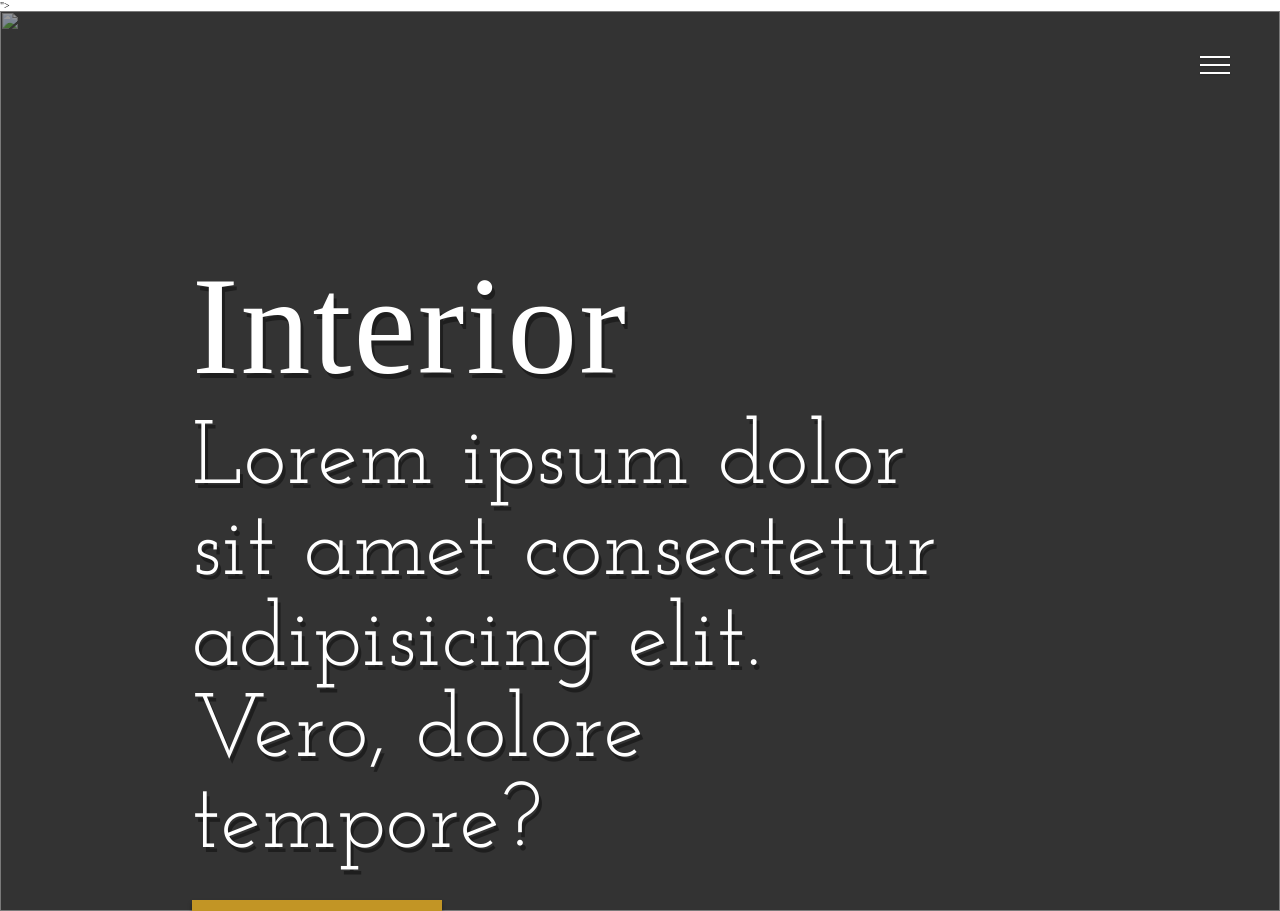
==== index.html @ 437b0d1e "Add files via upload" ====
<!DOCTYPE html>
<html lang="en">
<head>
    <meta charset="UTF-8">
    <meta name="viewport" content="width=device-width, initial-scale=1.0">
    <link rel="stylesheet" href="">
    <link rel="stylesheet" href="style.css">
    <link rel="stylesheet" href="https://cdnjs.cloudflare.com/ajax/libs/font-awesome/6.4.2/css/all.min.css">
    <link rel="stylesheet" href="<link rel="preconnect" href="https://fonts.googleapis.com">
    <link rel="preconnect" href="https://fonts.gstatic.com" crossorigin>
    <link href="https://fonts.googleapis.com/css2?family=Josefin+Slab:ital,wght@0,400;0,500;1,400&family=Mulish:ital,wght@0,200;0,400;1,300&display=swap" rel="stylesheet">">
    <title>Document</title>
</head>
<body>
    <div class="container">
        <div class="menu">
            <div class="line line1"></div>
            <div class="line line2"></div>
            <div class="line line3"></div>
        </div>
        <header class="header">
            <div class="img-wrapper">
                <img src="homepageint.jpg">
            </div>
            <div class="banner">
                <h1>Interior</h1> <br> <br> <br> <br>
                <p>Lorem ipsum dolor sit amet consectetur adipisicing elit. Vero, dolore tempore?</p>
                <button>Build Now</button>
            </div>
        </header>
        <section class="sidebar">
            <ul class="menu-side">
                <li class="menu-side-item">
                    <a href="#" class="menu-link" data-content="Home">Home</a>
                </li> <br>

                <li class="menu-side-item">
                    <a href="#" class="menu-link" data-content="Architecture">Architecture</a>
                </li> <br>

                <li class="menu-side-item">
                    <a href="#" class="menu-link" 
                    data-content="Contact Us">Contact Us</a>
                </li>
            </ul>
            <div class="social-media">
                <a href="#">  <i class="fab fa-facebook-f"></i>  </a>

                <a href="#">  <i class="fab fa-instagram"></i>  </a>

                <a href="#">  <i class="fab fa-twitter"></i>  </a>
                
            </div>
        </section>









    </div>







    <script src="script.js">

    </script>

</body>
</html>
---- style.css ----
*{
    margin: 0;
    padding: 0;
    outline: none;
    box-sizing: border-box;
    list-style: none;
    text-decoration: none;
}


html{
    font-size: 62.5%;
}

.menu{
    width:3rem ;
    height:3rem ;
    position:fixed ;
    top: 5rem;
    right: 5rem;
    z-index:200;
    display: flex;
    flex-direction: column;
    justify-content: space-evenly;
    cursor: pointer;
}

.line{
    width: 100%;
    height: 0.2rem;
    background-color: #fff;
    box-shadow: 0 0.1rem .2rem rgba(0, 0, 0, 0.2);

}


.header{
    width: 100%;
    height: 100vh;
    position: relative;
    perspective: 100rem;
    overflow: hidden;
}

.img-wrapper{
    width: 100%;
    height: 100%;
    background-color: rgba(0,0,0,0.8);
    overflow: hidden;
}

.img-wrapper img{
    width: 100%;
    height: 100%;
    object-fit: cover;
    opacity: 0.5;
    animation-name: scale;
    animation-duration: 25s;
}


@keyframes scale {
    0%{
        transform: scale(1.3);
    }
    100%{
        transform: scale(1);
    }
    
}


.banner{
    position: absolute;
    top: 30%;
    left: 15%;
}

.banner h1{
    font-family: Georgia, 'Times New Roman', Times, serif;
    font-size: 14rem;
    font-weight: 300;
    color: white;
    width: 50%;
    line-height: 9rem;
    letter-spacing: 0.2rem;
    text-shadow: 0.3rem.5rem rgba(0, 0, 0, 0.4);
    animation: moveBanner 1s 0.5s forwards;


}

.banner p{
    font-family: "Josefin Slab",serif;
    font-size: 9rem;
    color: #fff;
    width: 70%;
    letter-spacing: 0.1rem;
    margin-bottom: 3rem;
    text-shadow: 0.3rem.5rem rgba(0, 0, 0, 0.4);
    animation: moveBanner 1s 0.7s forwards;
} 

.banner button{
    width: 25rem;
    height: 7rem;
    background-color: #c29525;
    border: none;
    font-family: 'Muli',serif;
    font-size: 2rem;
    text-transform: uppercase;
    color: #fff;
    text-shadow: 0 0.2rem 0.4rem rgba(0, 0, 0, 0.2);
    box-shadow: 0 0.3rem 0.4rem rgba(0, 0, 0, 0.4);
    cursor: pointer;
    animation: moveBanner 1s 0.9s forwards;

}

@keyframes moveBanner {
    0%{
        transform: translateY(40rem) 
        rotateY(-20deg);
        opacity: 0;
    }
    100%{
        opacity: 0;
        transform: translateY(0) rotateY(0);
        opacity: 1;
    }
}

.sidebar{
    width: 40rem;
    height: 100vh;
    position: fixed;
    top: 0;
    right: -40rem;
    background-color: #fff;
    transition: right 0.5s;
}

.change .sidebar{
    right: 0;
}

.menu-side{
    position: absolute;
    top: 40%;
    left: 50%;
    transform: translate(-50%,-50%);
}

.menu-side-item{
    text-align: center;
}

.menu-link{
    font-family: system-ui, -apple-system, BlinkMacSystemFont, 'Segoe UI', Roboto, Oxygen, Ubuntu, Cantarell, 'Open Sans', 'Helvetica Neue', sans-serif;
    font-size:4rem;
    color: #555; 
}

/* .menu-link::before{
content: attr(data-content);
position: absolute;
top:0;
left:0;
color: #c29525;
width: 0;
overflow: hidden;
white-space: nowrap;
transition: width 0.3s ease-in-out;
}


.menu-link:hover::before{
width:100%;
} */

.menu-link:hover{
    background-color: black;
}

.social-media{
    position: absolute;
    bottom: 3rem;
    width: 100%;
    display: flex;
    justify-content: center;
}

.social-media i{
    font-size: 2.2rem;
    margin: 3rem;
    width: 4.5rem;
    height: 4.5rem;
    background-color: #777;
    color: #ffff;
    display: flex;
    justify-content: center;
    align-items: center;
    border-radius: 50%;
}

.social-media i:hover{
    background-color: red;
}
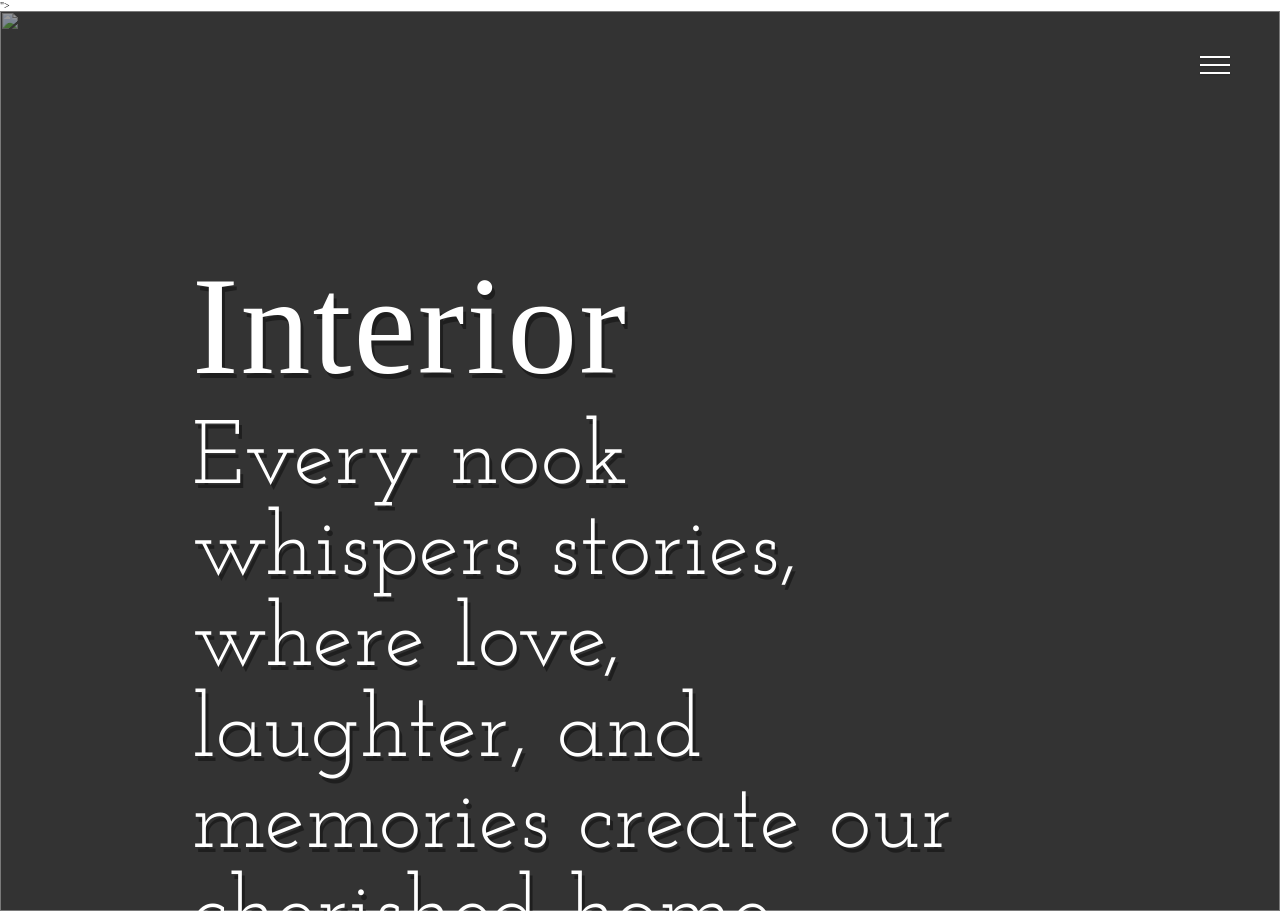
==== commit 0c745155: "Update caption index.html" ====
--- a/index.html
+++ b/index.html
@@ -24,7 +24,7 @@
             </div>
             <div class="banner">
                 <h1>Interior</h1> <br> <br> <br> <br>
-                <p>Lorem ipsum dolor sit amet consectetur adipisicing elit. Vero, dolore tempore?</p>
+                <p>Every nook whispers stories, where love, laughter, and memories create our cherished home sweet home</p>
                 <button>Build Now</button>
             </div>
         </header>
@@ -74,4 +74,4 @@
     </script>
 
 </body>
-</html>+</html>
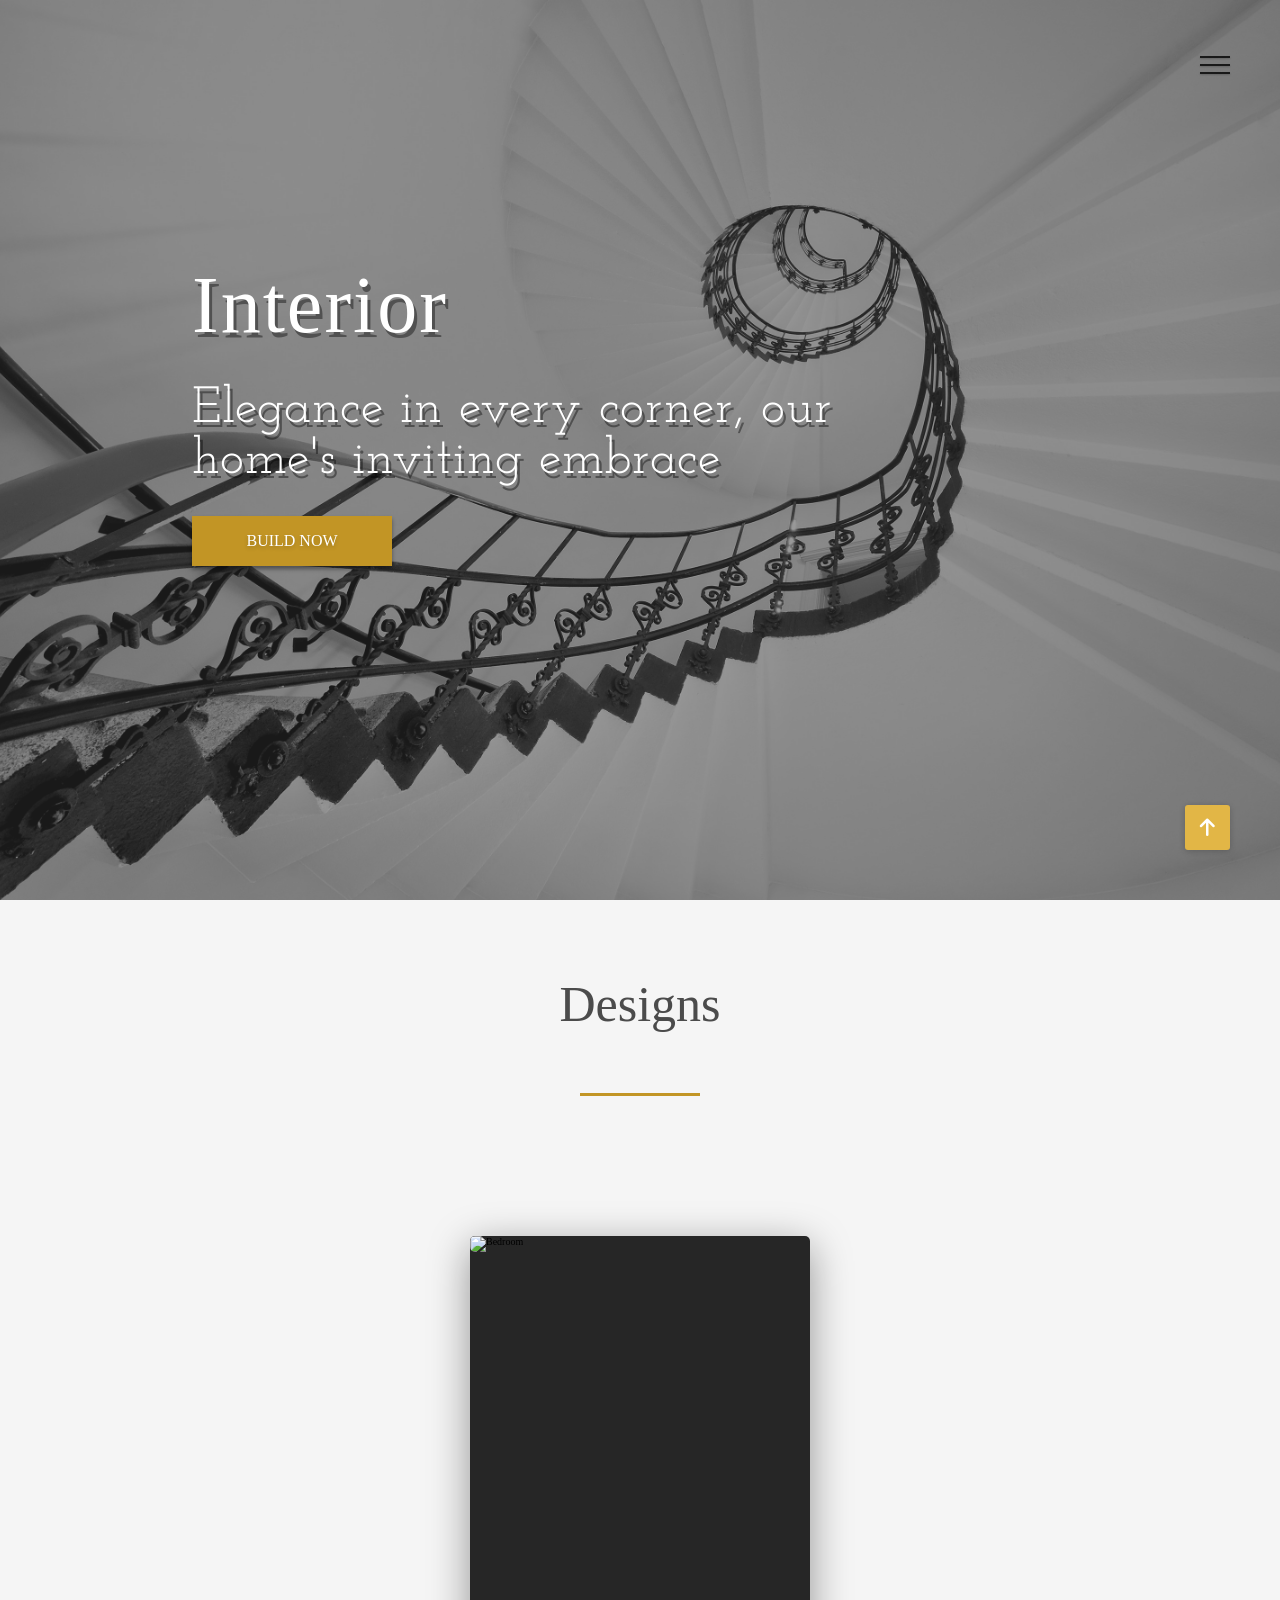
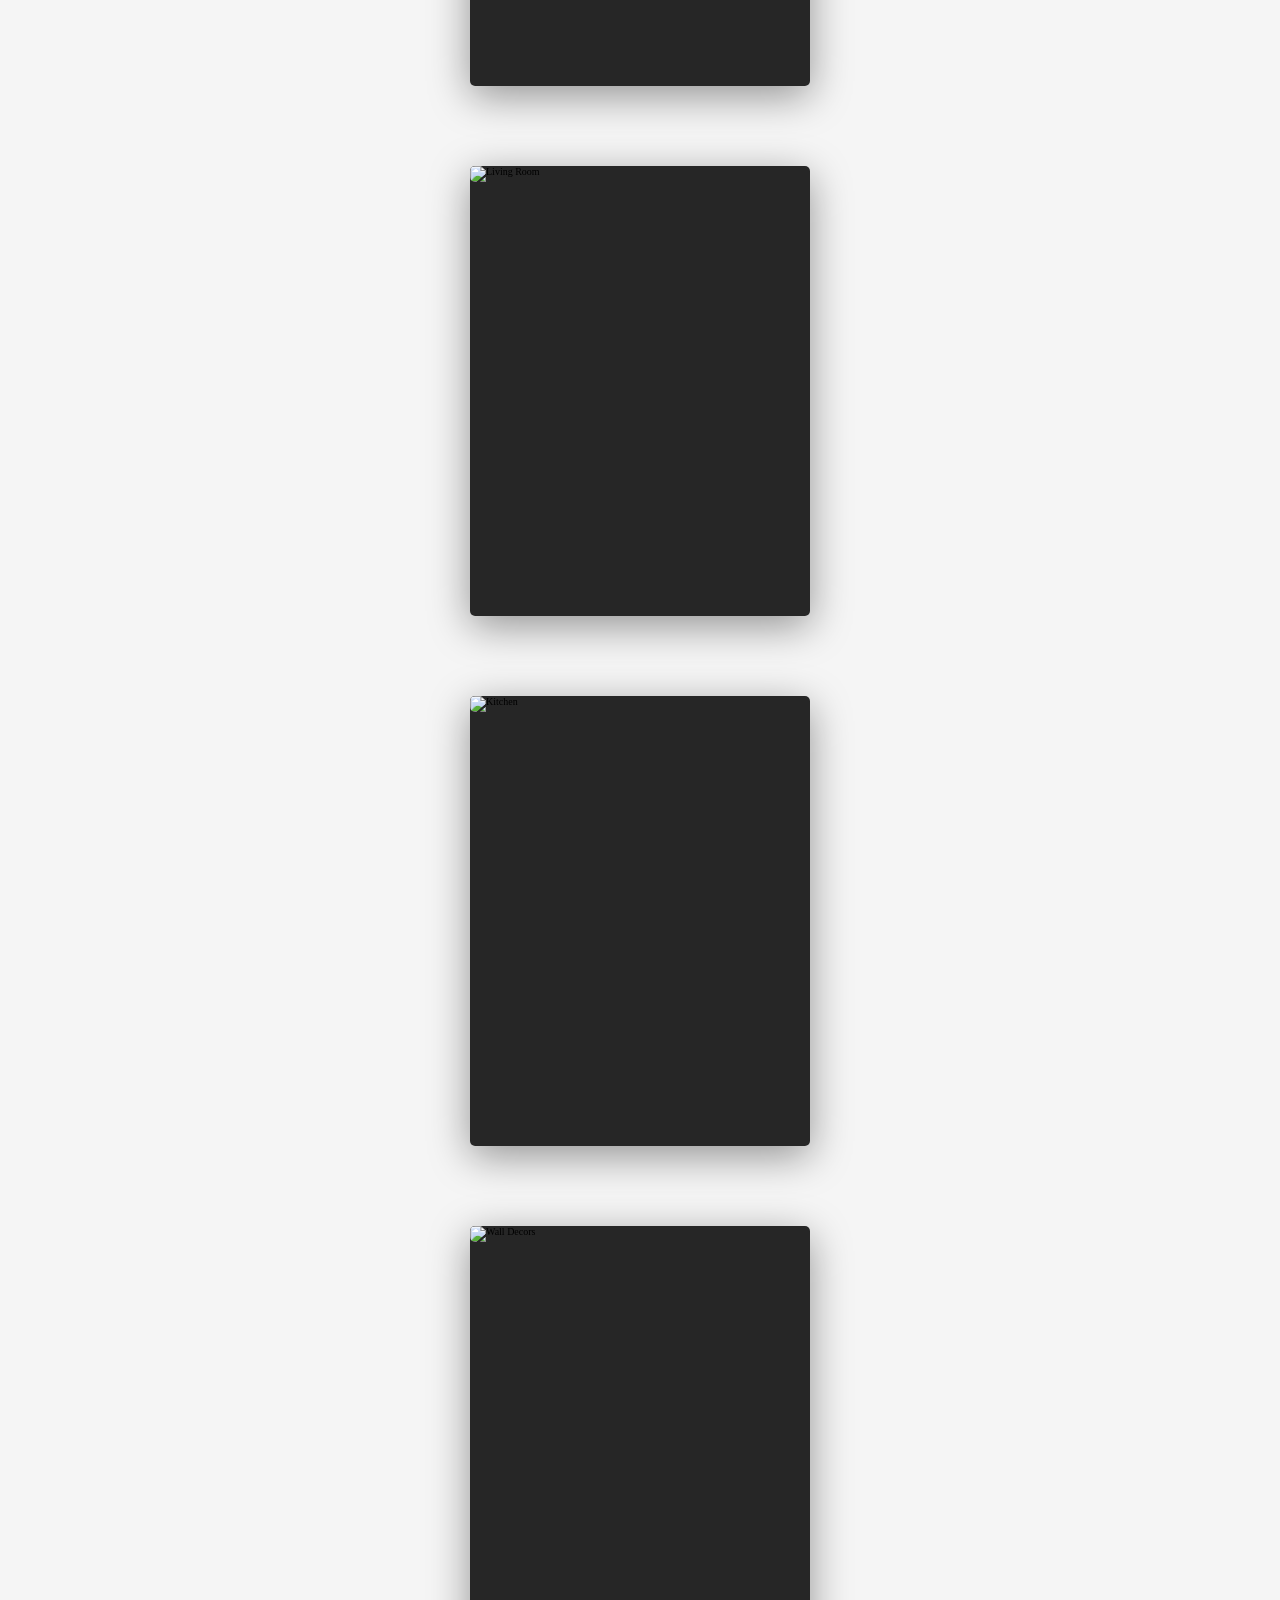
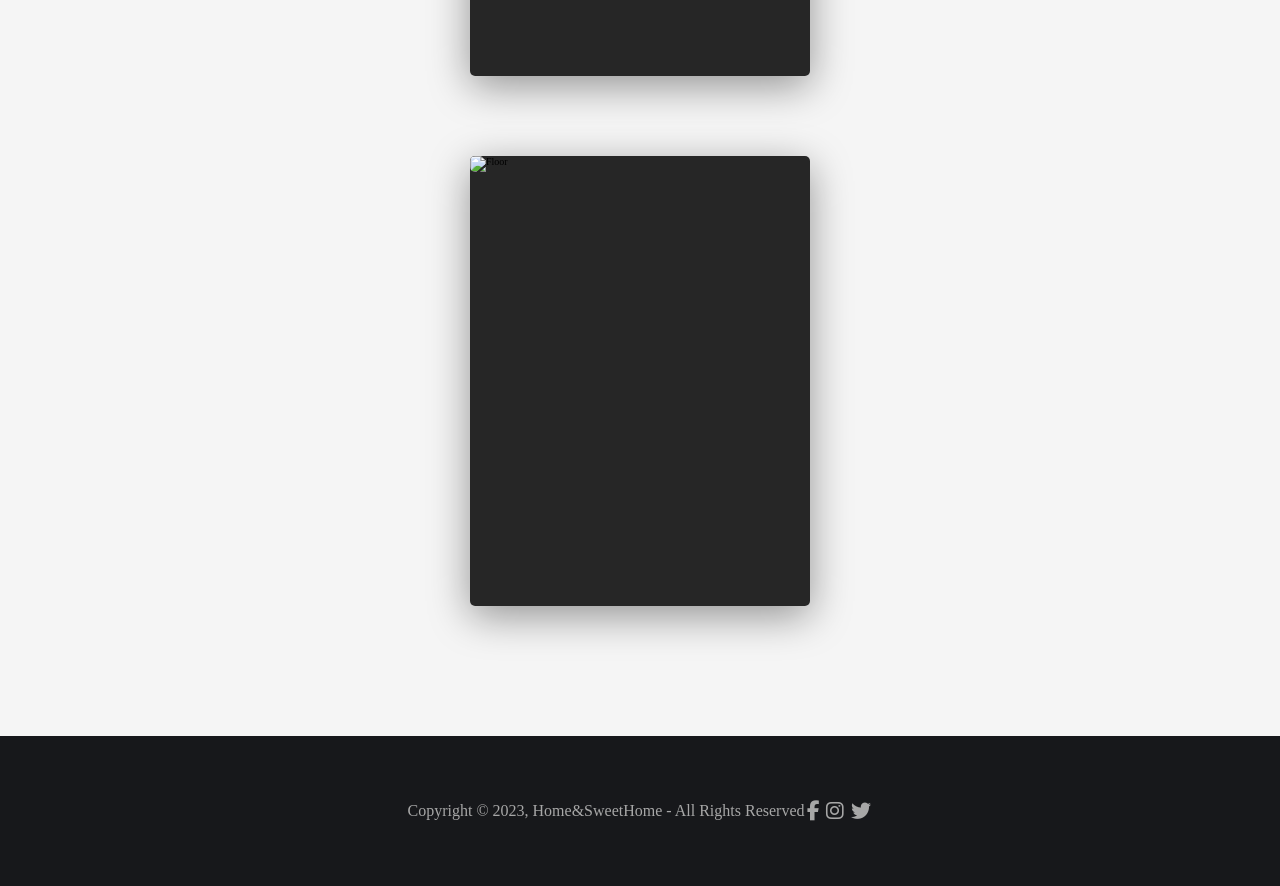
==== commit c232ac54: "Add files via upload" ====
--- a/index.html
+++ b/index.html
@@ -3,13 +3,12 @@
 <head>
     <meta charset="UTF-8">
     <meta name="viewport" content="width=device-width, initial-scale=1.0">
-    <link rel="stylesheet" href="">
     <link rel="stylesheet" href="style.css">
     <link rel="stylesheet" href="https://cdnjs.cloudflare.com/ajax/libs/font-awesome/6.4.2/css/all.min.css">
-    <link rel="stylesheet" href="<link rel="preconnect" href="https://fonts.googleapis.com">
+    <link rel="stylesheet" href="https://fonts.googleapis.com">
     <link rel="preconnect" href="https://fonts.gstatic.com" crossorigin>
-    <link href="https://fonts.googleapis.com/css2?family=Josefin+Slab:ital,wght@0,400;0,500;1,400&family=Mulish:ital,wght@0,200;0,400;1,300&display=swap" rel="stylesheet">">
-    <title>Document</title>
+    <link href="https://fonts.googleapis.com/css2?family=Josefin+Slab:ital,wght@0,400;0,500;1,400&family=Mulish:ital,wght@0,200;0,400;1,300&display=swap" rel="stylesheet">
+    <title>Interiors</title>
 </head>
 <body>
     <div class="container">
@@ -17,15 +16,17 @@
             <div class="line line1"></div>
             <div class="line line2"></div>
             <div class="line line3"></div>
-        </div>
+        </div> 
         <header class="header">
             <div class="img-wrapper">
                 <img src="homepageint.jpg">
             </div>
             <div class="banner">
-                <h1>Interior</h1> <br> <br> <br> <br>
-                <p>Every nook whispers stories, where love, laughter, and memories create our cherished home sweet home</p>
+                <h1 style="font-size: 800%;">Interior</h1> <br> <br> <br> <br>
+                <p style="font-size: 510%;">Elegance in every corner, our home's inviting embrace</p>
+                <a href="#team">
                 <button>Build Now</button>
+                </a>
             </div>
         </header>
         <section class="sidebar">
@@ -55,23 +56,131 @@
 
 
 
+        <section class="team" id="team">
+            <div class="section-header">
+                <h1 class="section-heading">Designs</h1>
+                <div class="underline"></div>
+            </div>
+            <div class="cards-wrapper">
+                <div class="card" data-tilt>
+                    <div class="card-img-wrapper">
+                        <img src="images/bd-1.jpeg" alt="Bedroom">
+                    </div>
+                    <div class="card-info">
+                        <h2>Master Bedroom</h2>
+                        <h3>Designs</h3>
+                        <a href="#">
+                        <button>Know More</button>
+                        </a>
+                    </div>
+                </div>
+
+                <div class="card" data-tilt>
+                    <div class="card-img-wrapper">
+                        <img src="images/bd-4.jpeg" alt="Living Room">
+                    </div>
+                    <div class="card-info">
+                        <h2>Living Room</h2>
+                        <h3>Designs</h3>
+                        <a href="#">
+                        <button>Know More</button>
+                        </a>
+                    </div>
+                </div>
+
+                <div class="card" data-tilt>
+                    <div class="card-img-wrapper">
+                        <img src="images/Kitchen-4.jpg" alt="Kitchen">
+                    </div>
+                    <div class="card-info">
+                        <h2>Kitchen</h2>
+                        <h3>Designs</h3>
+                        <a href="#">
+                        <button>Know More</button>
+                        </a>
+                    </div>
+                </div>
+
+                <div class="card" data-tilt>
+                    <div class="card-img-wrapper">
+                        <img src="images/wall-3.jpeg" alt="Wall Decors">
+                    </div>
+                    <div class="card-info">
+                        <h2>Wall Decors</h2>
+                        <h3>Designs</h3>
+                       <a href="#"> 
+                        <button>Know More</button>
+                       </a>
+                    </div>
+                </div>
+
+                <div class="card" data-tilt>
+                    <div class="card-img-wrapper">
+                        <img src="images/floor-4.jpeg" alt="Floor">
+                    </div>
+                    <div class="card-info">
+                        <h2>Floor</h2>
+                        <h3>Designs</h3>
+                       <a href="#"> 
+                        <button>Know More</button> 
+                        </a>
+                    </div>
+                </div> 
+
+
+            </div>
+    </section>
+
+
+    <footer class="footer">
+        <div class="footer">
+            <p class="copyright">
+                Copyright &copy; 2023, Home&SweetHome - All Rights Reserved 
+            </p>
+
+            <div class="social-list">
+                <a href="#">  <i class="fab fa-facebook-f"></i>  </a>
+                <a href="#">  <i class="fab fa-instagram"></i>  </a>
+                <a href="#">  <i class="fab fa-twitter"></i>  </a>
+            </div>
+        </div>
+    </footer>
+    </div>
+
+    <a href="#" class="scroll-btn">
+        <i class="fas fa-arrow-up"></i>
+    </a>
+
+<!-- <section class="team-2">
+ <div class="card-2">
+                    <div class="card-img-wrapper-2">
+                        <img src="images/wall-3.jpeg" alt="Wall Decors">
+                    </div>
+                    <div class="card-info">
+                        <h2>Wall Decors</h2>
+                        <h3>Designs</h3>
+                        <button>Know More</button>
+                    </div>
+                </div>
+
+                <div class="card-2">
+                    <div class="card-img-wrapper-2">
+                        <img src="images/floor-4.jpeg" alt="Floor">
+                    </div>
+                    <div class="card-info">
+                        <h2>Floor</h2>
+                        <h3>Designs</h3>
+                        <button>Know More</button>
+                    </div>
+                </div>
+</section> -->
 
 
 
 
-
-
-    </div>
-
-
-
-
-
-
-
-    <script src="script.js">
-
-    </script>
+    <script src="script.js"></script>
+    <script src="https://code.jquery.com/jquery-3.7.1.js" integrity="sha256-eKhayi8LEQwp4NKxN+CfCh+3qOVUtJn3QNZ0TciWLP4=" crossorigin="anonymous"></script>
+    <script src="tilt.js"></script>
 
 </body>
-</html>
+</html> 
--- a/style.css
+++ b/style.css
@@ -23,7 +23,15 @@
     flex-direction: column;
     justify-content: space-evenly;
     cursor: pointer;
-}
+    transition: right 0.7s;
+}
+
+.change.menu{
+    right: 33rem;
+}
+
+
+
 
 .line{
     width: 100%;
@@ -33,6 +41,9 @@
 
 }
 
+.line{
+    background-color: rgba(0,0,0,0.8);
+}
 
 .header{
     width: 100%;
@@ -138,6 +149,7 @@
     right: -40rem;
     background-color: #fff;
     transition: right 0.5s;
+    z-index: 100;
 }
 
 .change .sidebar{
@@ -207,3 +219,281 @@
     background-color: red;
 }
 
+.team{
+    width: 100%;
+    background-color: #f5f5f5;
+    padding-bottom: 15rem;
+}
+
+.section-header{
+    display: flex;
+    flex-direction: column;
+    align-items: center;
+    padding: 7rem 0 10rem 0;
+}
+
+.section-heading{
+    font-family: 'Muli',serif;
+    font-size: 5rem;
+    font-weight: 300;
+    color: #4b4b4b;
+    margin-bottom: 6rem;
+}
+
+.underline{
+    width: 12rem;
+    height: 0.3rem;
+    background-color: #c29525;
+}
+
+.team{
+    display: flex;
+    flex-direction: column;
+    justify-content: center;
+    align-items: center;
+    padding: 0.5rem 20rem 5rem;
+}
+
+.cards-wrapper{
+    display: flex;
+    justify-content: space-evenly;
+    margin-top: 8rem;
+    width: 100%;
+}
+
+.card{
+    width: 37rem;
+    height: 45rem;
+    box-shadow: 0 1rem 4rem rgba(0, 0, 0, 0.4);
+    border-radius: 0.5rem;
+    position: relative;
+}
+
+.card-img-wrapper{
+    width: 100%;
+    height: 100%;
+    background-color: #262626;
+    border-radius: 0.5rem;
+}
+
+.card-img-wrapper img{
+    width: 100%;
+    height: 100%;
+    object-fit: cover;
+    opacity: 0.8rem;
+    border-radius: 0.5rem;
+    transition: opacity 0.3s;
+}
+
+.card:hover .card-img-wrapper img{
+    opacity: 0.5;
+
+}
+
+
+
+.card-info{
+position: absolute;
+bottom: 0;
+padding: 2rem;
+text-shadow:0 0.2rem 0.5rem rgba(0, 0, 0, 0.4);
+opacity: 0;
+visibility: hidden;
+transition: all 0.3s;
+}
+
+.card:hover .card-info{
+     bottom: 2rem;
+     opacity: 1;
+     visibility: visible;
+}
+
+.card-info h2{
+    font-family: Georgia, 'Times New Roman', Times, serif;
+    font-size: 2.5rem;
+    line-height: 2.5rem;
+    font-weight: 300;
+    color: #eee;
+}
+
+.card-info h3{
+    font-family: 'Muli',serif;
+    font-size: 2rem;
+    font-weight: 500;
+    color: #a52a2a;
+    margin-bottom: 1rem;
+}
+
+.card-info button{
+    width: 10rem;
+    height: 3rem;
+    background-color: #c29525;
+    border: none;
+    font-family: 'Times New Roman', Times, serif;
+    font-size: 1.4rem;
+    line-height: 1.5rem;
+    color: #eee;
+    border-radius: 0.3rem;
+    box-shadow: 0 0.1rem 0.8rem rgba(0, 0, 0, 0.4);
+}
+
+
+.footer{
+    width: 100%;
+    height: 15rem;
+    background-color: #17181b;
+    display: flex;
+    justify-content: center;
+    align-items: center;
+}
+
+.footer-content{
+    width: 60%;
+    display: flex;
+    justify-content: space-between;
+}
+
+.copyright{
+    font-family: 'Times New Roman', Times, serif;
+    font-size: 1.6rem;
+    color: #a7a7a7;
+}
+
+.social-list a{
+    margin: 0.2rem;
+}
+
+.social-list i{
+    font-size:2rem;
+    color: #a7a7a7;
+}
+
+.scroll-btn{
+    position: fixed;
+    right: 5rem;
+    bottom: 5rem;
+    width: 4.5rem;
+    height: 4.5rem;
+    background-color: #e2b646;
+    display: flex;
+    justify-content: center;
+    align-items: center;
+    font-size: 2rem;
+    color: #fff;
+    box-shadow: 0 0.1rem 0.6rem rgba(0, 0, 0, 0.2);
+    border-radius: 0.3rem;
+}
+
+@media(max-width:1500px) {
+    .card{
+        width: 34rem;
+    }
+    
+    .footer-content{
+        width: 80%;
+    }
+}
+
+@media(max-width:1400px){
+    .banner h1{
+        font-size:6rem;
+        line-height: 7rem;
+    }
+
+    .banner p{
+        font-size: 3rem;
+    }
+
+    .banner button{
+        width:20rem;
+        height: 5rem;
+        font-size: 1.6rem;
+    }
+    .menu-link{
+        font-size: 3rem;
+    }
+}
+
+@media(max-width:1300px){
+    .team{
+        padding-bottom: 5rem;
+    }
+    .cards-wrapper{
+        flex-direction: column;
+        align-items: center;
+        margin-top: 4rem;
+    }
+    .card{
+        margin-bottom: 8rem;
+    }
+}
+
+@media(max-width:1000px){
+    .banner h1{
+        font-size: 5rem;
+        line-height: 6rem;
+    }
+    .banner p{
+        font-size: 2.5rem;
+    }
+    .banner button{
+        width: 18rem;
+        height: 4rem;
+        font-size: 1.5rem;
+    }
+
+    .footer-content{
+        flex-direction: column;
+        align-items: center;
+        text-align: center;
+        width: 50%;
+    }
+
+    .copyright{
+        order: 1;
+        margin-top: 3rem;
+    }
+}
+
+@media(max-width:700px){
+    .banner h1{
+        font-size: 4rem;
+        line-height: 5rem;
+    }
+
+    .banner p{
+        font-size: 2rem;
+    }
+
+    .footer-content{
+        flex-direction: column;
+        align-items: center;
+        text-align: center;
+        width: 45%;
+    }
+
+    .copyright{
+        order: 1;
+        margin-top: 2.5rem;
+    }
+
+}
+
+@media(max-width:500px){
+    html{
+        font-size: 45%;
+    }
+
+    .sidebar{
+        width: 100%;
+        right: -100%;
+    }
+
+    .change.menu{
+        right: 30rem;
+    }
+
+    .footer{
+        height: 18rem;
+    }
+}
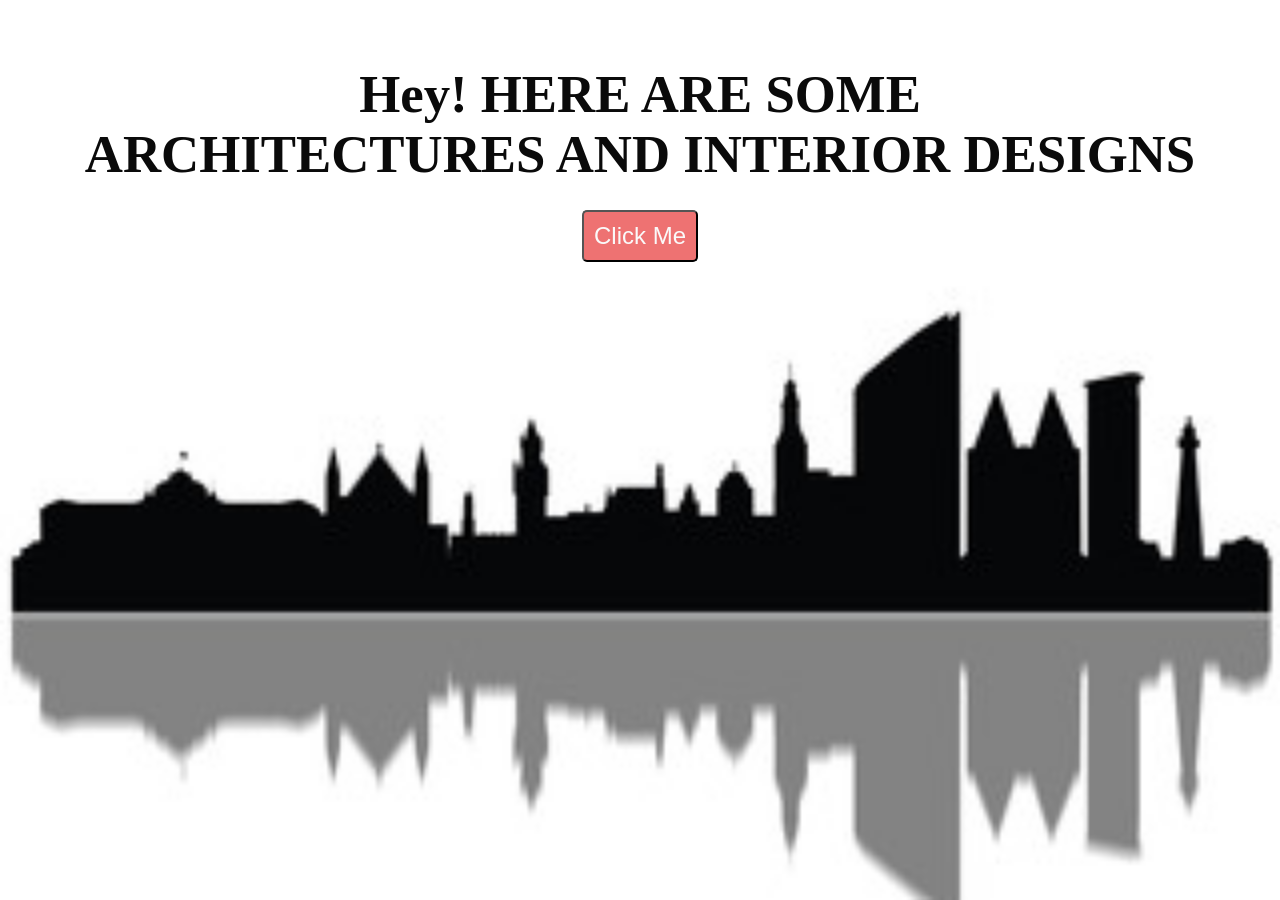
==== commit 675b7685: "Add files via upload" ====
--- a/index.html
+++ b/index.html
@@ -3,184 +3,12 @@
 <head>
     <meta charset="UTF-8">
     <meta name="viewport" content="width=device-width, initial-scale=1.0">
-    <link rel="stylesheet" href="style.css">
-    <link rel="stylesheet" href="https://cdnjs.cloudflare.com/ajax/libs/font-awesome/6.4.2/css/all.min.css">
-    <link rel="stylesheet" href="https://fonts.googleapis.com">
-    <link rel="preconnect" href="https://fonts.gstatic.com" crossorigin>
-    <link href="https://fonts.googleapis.com/css2?family=Josefin+Slab:ital,wght@0,400;0,500;1,400&family=Mulish:ital,wght@0,200;0,400;1,300&display=swap" rel="stylesheet">
-    <title>Interiors</title>
+    <title>Architecture And interiors</title>
+    <link rel="stylesheet" type="text/css" href="./project.css">
+    <script src="./project.js"></script>
 </head>
-<body>
-    <div class="container">
-        <div class="menu">
-            <div class="line line1"></div>
-            <div class="line line2"></div>
-            <div class="line line3"></div>
-        </div> 
-        <header class="header">
-            <div class="img-wrapper">
-                <img src="homepageint.jpg">
-            </div>
-            <div class="banner">
-                <h1 style="font-size: 800%;">Interior</h1> <br> <br> <br> <br>
-                <p style="font-size: 510%;">Elegance in every corner, our home's inviting embrace</p>
-                <a href="#team">
-                <button>Build Now</button>
-                </a>
-            </div>
-        </header>
-        <section class="sidebar">
-            <ul class="menu-side">
-                <li class="menu-side-item">
-                    <a href="#" class="menu-link" data-content="Home">Home</a>
-                </li> <br>
-
-                <li class="menu-side-item">
-                    <a href="#" class="menu-link" data-content="Architecture">Architecture</a>
-                </li> <br>
-
-                <li class="menu-side-item">
-                    <a href="#" class="menu-link" 
-                    data-content="Contact Us">Contact Us</a>
-                </li>
-            </ul>
-            <div class="social-media">
-                <a href="#">  <i class="fab fa-facebook-f"></i>  </a>
-
-                <a href="#">  <i class="fab fa-instagram"></i>  </a>
-
-                <a href="#">  <i class="fab fa-twitter"></i>  </a>
-                
-            </div>
-        </section>
-
-
-
-        <section class="team" id="team">
-            <div class="section-header">
-                <h1 class="section-heading">Designs</h1>
-                <div class="underline"></div>
-            </div>
-            <div class="cards-wrapper">
-                <div class="card" data-tilt>
-                    <div class="card-img-wrapper">
-                        <img src="images/bd-1.jpeg" alt="Bedroom">
-                    </div>
-                    <div class="card-info">
-                        <h2>Master Bedroom</h2>
-                        <h3>Designs</h3>
-                        <a href="#">
-                        <button>Know More</button>
-                        </a>
-                    </div>
-                </div>
-
-                <div class="card" data-tilt>
-                    <div class="card-img-wrapper">
-                        <img src="images/bd-4.jpeg" alt="Living Room">
-                    </div>
-                    <div class="card-info">
-                        <h2>Living Room</h2>
-                        <h3>Designs</h3>
-                        <a href="#">
-                        <button>Know More</button>
-                        </a>
-                    </div>
-                </div>
-
-                <div class="card" data-tilt>
-                    <div class="card-img-wrapper">
-                        <img src="images/Kitchen-4.jpg" alt="Kitchen">
-                    </div>
-                    <div class="card-info">
-                        <h2>Kitchen</h2>
-                        <h3>Designs</h3>
-                        <a href="#">
-                        <button>Know More</button>
-                        </a>
-                    </div>
-                </div>
-
-                <div class="card" data-tilt>
-                    <div class="card-img-wrapper">
-                        <img src="images/wall-3.jpeg" alt="Wall Decors">
-                    </div>
-                    <div class="card-info">
-                        <h2>Wall Decors</h2>
-                        <h3>Designs</h3>
-                       <a href="#"> 
-                        <button>Know More</button>
-                       </a>
-                    </div>
-                </div>
-
-                <div class="card" data-tilt>
-                    <div class="card-img-wrapper">
-                        <img src="images/floor-4.jpeg" alt="Floor">
-                    </div>
-                    <div class="card-info">
-                        <h2>Floor</h2>
-                        <h3>Designs</h3>
-                       <a href="#"> 
-                        <button>Know More</button> 
-                        </a>
-                    </div>
-                </div> 
-
-
-            </div>
-    </section>
-
-
-    <footer class="footer">
-        <div class="footer">
-            <p class="copyright">
-                Copyright &copy; 2023, Home&SweetHome - All Rights Reserved 
-            </p>
-
-            <div class="social-list">
-                <a href="#">  <i class="fab fa-facebook-f"></i>  </a>
-                <a href="#">  <i class="fab fa-instagram"></i>  </a>
-                <a href="#">  <i class="fab fa-twitter"></i>  </a>
-            </div>
-        </div>
-    </footer>
-    </div>
-
-    <a href="#" class="scroll-btn">
-        <i class="fas fa-arrow-up"></i>
-    </a>
-
-<!-- <section class="team-2">
- <div class="card-2">
-                    <div class="card-img-wrapper-2">
-                        <img src="images/wall-3.jpeg" alt="Wall Decors">
-                    </div>
-                    <div class="card-info">
-                        <h2>Wall Decors</h2>
-                        <h3>Designs</h3>
-                        <button>Know More</button>
-                    </div>
-                </div>
-
-                <div class="card-2">
-                    <div class="card-img-wrapper-2">
-                        <img src="images/floor-4.jpeg" alt="Floor">
-                    </div>
-                    <div class="card-info">
-                        <h2>Floor</h2>
-                        <h3>Designs</h3>
-                        <button>Know More</button>
-                    </div>
-                </div>
-</section> -->
-
-
-
-
-    <script src="script.js"></script>
-    <script src="https://code.jquery.com/jquery-3.7.1.js" integrity="sha256-eKhayi8LEQwp4NKxN+CfCh+3qOVUtJn3QNZ0TciWLP4=" crossorigin="anonymous"></script>
-    <script src="tilt.js"></script>
-
+<body class="AH1">
+    <h1 class="AHH" style="text-align: center;margin-top:5%;font-size:330%;color:rgb(10, 10, 10);">Hey! HERE ARE SOME<br>ARCHITECTURES AND INTERIOR DESIGNS</h1>
+    <form><center><button formaction="./project.html" formtarget="_blank" class="AHB" style="font-size: 150%;border-radius:5px;margin-top:2%;padding-top:0.8%;padding-bottom:0.8%;padding-left:0.8%;padding-right:0.8%;color:rgb(250, 249, 249)">Click Me</button></center></form>
 </body>
-</html> +</html>
--- a/project.css
+++ b/project.css
@@ -0,0 +1,758 @@
+#body1{
+  background-image: url(sample.webp);
+  background-size: cover;
+  background-attachment: fixed;
+  padding-left: 2%;
+  padding-right: 2%;
+  padding-top: 2%;
+}
+.body2{
+  background-image: url(./BA.jpg);
+  background-size: cover;
+  background-repeat: no-repeat;
+  background-attachment: fixed;
+  padding-left: 2%;
+  padding-top: 2%;
+  padding-right: 2%;
+}
+.body3{
+background-image: url(./ADB1.jpeg);
+background-size: cover;
+background-repeat: no-repeat;
+background-attachment: fixed;
+padding-left: 2%;
+padding-top: 2%;
+padding-right: 2%;
+
+}
+.ADi1{
+width: 40%;
+border-radius: 10px;
+}
+.ADi1:hover{
+animation-duration: 3s;
+animation-delay:0s;
+animation-name: ADi1A;
+animation-iteration-count: 1;
+animation-direction: normal;
+}
+@keyframes ADi1A{
+from{width: 40%;}
+to{width: 20%;border-radius: 100%;}
+}
+#d1{
+  background-color: white;
+  display: flex;
+}
+#nav:hover{
+  background-color: none;
+}
+#d2{
+  display: inline;
+}
+#d3,#d4,#d5,#d6{
+  margin-left: 5%;
+  display: inline;
+}
+#b1{
+  padding-bottom: 1%;
+  border: none;
+  background-color: rgba(162, 160, 160, 0) ;
+  color:black;
+  font-size: 130%;
+  cursor: pointer;
+}
+#b1:hover,.b2:hover{
+  color: red;
+}
+.d7{
+  display: flex;
+  background-color: rgba(245, 185, 185, 0);
+}
+.d8{
+  padding-left: 15%;
+  padding-bottom: 1%;
+  padding-right: 2%;
+  width: 50%;
+}
+.d9{
+  width: 50%;
+  padding-left: 4%;
+  padding-top: 1%;
+}
+.b2{
+  margin-left: 1%;
+  border: none;
+  font-size: 110%;
+  padding: 2%;
+  border-radius: 10px;
+  color: rgb(88, 87, 87);
+  cursor: pointer;
+}
+.AH1{
+background-image: url(./AH.jpg);
+background-size: cover;
+background-repeat: no-repeat;
+}
+.AHH{
+animation-name: Main;
+animation-duration: 3s;
+animation-iteration-count: infinite;
+}
+.AHB{
+background-color: rgba(224, 2, 2, 0.557);
+animation-name: Main1;
+animation-duration: 3s;
+animation-delay: 0.06s;
+animation-iteration-count: infinite;
+}
+.AD1{
+padding-left: 1%;
+padding-top: 1%;
+padding-bottom: 1%;
+padding-right: 1%;
+background-color: #008060;
+color: white;
+}
+.AD1:hover{
+cursor: pointer;
+}
+@keyframes Main{
+from{font-size: 330%;}
+to{font-size: 230%;}
+}
+@keyframes Main1{
+from{font-size: 150%;}
+to{font-size: 100%;}
+}
+.AHB:hover{
+cursor: pointer;
+}
+.AD1:hover{
+cursor: pointer;
+}
+* {box-sizing:border-box}
+
+/* Slideshow container */
+.slideshow-container {
+max-width: 100%;
+position: relative;
+margin: auto;
+}
+
+/* Hide the images by default */
+.mySlides {
+display: none;
+}
+
+/* Next & previous buttons */
+.prev, .next {
+cursor: pointer;
+position: absolute;
+top: 50%;
+width: auto;
+margin-top: -22px;
+padding: 16px;
+color: white;
+font-weight: bold;
+font-size: 18px;
+transition: 0.6s ease;
+border-radius: 0 3px 3px 0;
+user-select: none;
+}
+
+/* Position the "next button" to the right */
+.next {
+right: 0;
+border-radius: 3px 0 0 3px;
+}
+
+/* On hover, add a black background color with a little bit see-through */
+.prev:hover, .next:hover {
+background-color: rgba(0,0,0,0.8);
+}
+
+/* Caption text */
+.text {
+color:rgb(243, 19, 42);
+font-size: 250%;
+bottom: 8px;
+width: 100%;
+text-align: center;
+}
+
+/* Number text (1/3 etc) */
+.numbertext {
+color:black;
+font-size: 120%;
+padding: 8px 12px;
+position: absolute;
+top: 0;
+}
+
+/* The dots/bullets/indicators */
+.dot {
+cursor: pointer;
+height: 8px;
+width: 8px;
+margin: 0 2px;
+background-color: #f7f4f4;
+border-radius: 50%;
+display: inline-block;
+transition: background-color 0.6s ease;
+}
+.h1:hover{
+  border-radius: 15px;
+}
+.active, .dot:hover {
+background-color: rgb(220, 32, 32);
+}
+.fade {
+animation-name: fade;
+animation-duration: 1.5s;
+text-align: center;
+}
+.gur{
+  display: block;
+}
+@keyframes fade {
+from {
+  opacity: .4
+}
+to {
+  opacity: 1
+}
+}
+.Related{
+  background-color: white;
+  padding-bottom: 2%;
+}
+.it1{
+  border-top-left-radius: 45%;
+  border-bottom-left-radius: 45%;
+  padding-left: 20%;
+  width:100%
+}
+.tb:hover{
+  cursor: pointer;
+}
+.it2{
+border-top-right-radius: 45%;
+border-bottom-right-radius: 45%;
+margin-right: 20%;
+width:90%
+}
+.it3{
+border-top-left-radius: 45%;
+border-bottom-left-radius: 45%;
+padding-left: 5%;
+width:100%
+}
+.it5{
+border-top-left-radius: 45%;
+border-bottom-left-radius: 45%;
+padding-left: 20%;
+width:100%
+}
+.Ani1{
+animation: Architecture 1s 0.9s forwards;
+}
+@keyframes Architecture {
+0%{
+    transform: translateY(40rem) 
+    rotateY(-20deg);
+    opacity: 0;
+}
+100%{
+    opacity: 0;
+    transform: translateY(0) rotateY(0);
+    opacity: 1;
+}
+}
+@keyframes blinker 
+      {
+          from { opacity: 2.0; }
+          to { opacity: 0.0; }
+      }
+
+#blink1{
+  animation-name: blinker;
+  animation-duration: 1.5s;
+  animation-timing-function: linear;
+  animation-delay: 0s;
+  animation-iteration-count: infinite;
+  animation-direction: normal;
+  animation-fill-mode: none;
+  animation-play-state: running;
+}
+
+*{
+margin: 0;
+padding: 0;
+outline: none;
+box-sizing: border-box;
+list-style: none;
+text-decoration: none;
+}
+.menu{
+width:3rem ;
+height:3rem ;
+position:fixed ;
+top: 5rem;
+right: 5rem;
+z-index:200;
+display: flex;
+flex-direction: column;
+justify-content: space-evenly;
+cursor: pointer;
+transition: right 0.7s;
+}
+
+.change.menu{
+right: 33rem;
+}
+
+
+
+
+.line{
+width: 100%;
+height: 0.2rem;
+background-color: #fff;
+box-shadow: 0 0.1rem .2rem rgba(0, 0, 0, 0.2);
+
+}
+
+.line{
+background-color: rgba(0,0,0,0.8);
+}
+
+.header{
+width: 100%;
+height: 100vh;
+position: relative;
+perspective: 100rem;
+}
+
+.img-wrapper{
+width: auto;
+height: 100%;
+background-color: rgba(0,0,0,0.8);
+overflow: hidden;
+}
+
+.img-wrapper img{
+width: 100%;
+height: 100%;
+object-fit:cover;
+opacity: 0.5;
+animation-name: scale;
+animation-duration: 30s;
+animation-iteration-count: infinite;
+}
+
+
+@keyframes scale {
+0%{
+    transform: scale(1);
+}
+100%{
+    transform: scale(1.6);
+}
+
+}
+
+
+.banner{
+position: absolute;
+top: 30%;
+left: 15%;
+}
+
+.banner h1{
+font-family: Georgia, 'Times New Roman', Times, serif;
+font-size: 14rem;
+font-weight: 300;
+color: white;
+width: 50%;
+line-height: 9rem;
+letter-spacing: 0.2rem;
+text-shadow: 0.3rem.5rem rgba(0, 0, 0, 0.4);
+animation: moveBanner 1s 0.5s forwards;
+
+
+}
+
+.banner p{
+font-family: "Josefin Slab",serif;
+font-size: 9rem;
+color: #fff;
+width: 70%;
+letter-spacing: 0.1rem;
+margin-bottom: 3rem;
+text-shadow: 0.3rem.5rem rgba(0, 0, 0, 0.4);
+animation: moveBanner 1s 0.7s forwards;
+} 
+
+.banner button{
+width: 25rem;
+height: 7rem;
+background-color: #c29525;
+border: none;
+font-family: 'Muli',serif;
+font-size: 2rem;
+text-transform: uppercase;
+color: #fff;
+text-shadow: 0 0.2rem 0.4rem rgba(0, 0, 0, 0.2);
+box-shadow: 0 0.3rem 0.4rem rgba(0, 0, 0, 0.4);
+cursor: pointer;
+animation: moveBanner 1s 0.9s forwards;
+
+}
+
+@keyframes moveBanner {
+0%{
+    transform: translateY(40rem) 
+    rotateY(-20deg);
+    opacity: 0;
+}
+100%{
+    opacity: 0;
+    transform: translateY(0) rotateY(0);
+    opacity: 1;
+}
+}
+
+.sidebar{
+width: 25%;
+height: 100vh;
+position: fixed;
+top: 0;
+right: -40rem;
+background-color: #fff;
+transition: right 0.5s;
+z-index: 100;
+}
+
+.change .sidebar{
+right: 0;
+}
+
+.menu-side{
+position: absolute;
+top: 40%;
+left: 50%;
+transform: translate(-50%,-50%);
+}
+
+.menu-side-item{
+text-align: center;
+}
+
+.menu-link{
+font-family: system-ui, -apple-system, BlinkMacSystemFont, 'Segoe UI', Roboto, Oxygen, Ubuntu, Cantarell, 'Open Sans', 'Helvetica Neue', sans-serif;
+font-size:4rem;
+color: #555; 
+}
+.menu-link:hover{
+background-color: black;
+}
+
+.social-media{
+position: absolute;
+bottom: 3rem;
+width: 100%;
+display: flex;
+justify-content: center;
+}
+
+.social-media i{
+font-size: 2.2rem;
+margin: 3rem;
+width: 4.5rem;
+height: 4.5rem;
+background-color: #777;
+color: #ffff;
+display: flex;
+justify-content: center;
+align-items: center;
+border-radius: 50%;
+}
+
+.social-media i:hover{
+background-color: red;
+}
+.footer{
+width:auto;
+padding-top: 0.5%;
+padding-bottom: 0.5%;
+background-color: #484949;
+display: flex;
+justify-content: center;
+align-items: center;
+}
+
+.scroll-btn{
+position: fixed;
+right: 2%;
+bottom: 0.5%;
+width: 4%;
+height: 6%;
+background-color: #e2b646;
+display: flex;
+justify-content: center;
+align-items: center;
+font-size: 150%;
+color: #fff;
+box-shadow: 0 0.1rem 0.6rem rgba(0, 0, 0, 0.2);
+border-radius: 0.3rem;
+}
+
+.social-list a{
+margin: 0.2rem;
+}
+
+.social-list i{
+font-size:110%;
+color: #a7a7a7;
+}
+
+.team{
+width: 100%;
+background-color: #f5f5f5;
+padding-bottom: 15rem;
+}
+
+.section-header{
+display: flex;
+flex-direction: column;
+align-items: center;
+padding: 7rem 0 10rem 0;
+}
+
+.section-heading{
+font-family: 'Muli',serif;
+font-size: 5rem;
+font-weight: 300;
+color: #4b4b4b;
+margin-bottom: 6rem;
+}
+
+.underline{
+width: 12rem;
+height: 0.3rem;
+background-color: #c29525;
+}
+
+.team{
+display: flex;
+flex-direction: column;
+justify-content: center;
+align-items: center;
+padding: 0.5rem 20rem 5rem;
+}
+
+.cards-wrapper{
+display: flex;
+justify-content: space-evenly;
+margin-top: 8rem;
+width: 100%;
+}
+
+.card{
+width: 37rem;
+height: 45rem;
+box-shadow: 0 1rem 4rem rgba(0, 0, 0, 0.4);
+border-radius: 0.5rem;
+position: relative;
+}
+
+.card-img-wrapper{
+width: 100%;
+height: 100%;
+background-color: #262626;
+border-radius: 0.5rem;
+}
+
+.card-img-wrapper img{
+width: 100%;
+height: 100%;
+object-fit: cover;
+opacity: 0.8rem;
+border-radius: 0.5rem;
+transition: opacity 0.3s;
+}
+
+.card:hover .card-img-wrapper img{
+opacity: 0.5;
+
+}
+
+
+
+.card-info{
+position: absolute;
+bottom: 0;
+padding: 2rem;
+text-shadow:0 0.2rem 0.5rem rgba(0, 0, 0, 0.4);
+opacity: 0;
+visibility: hidden;
+transition: all 0.3s;
+}
+
+.card:hover .card-info{
+ bottom: 2rem;
+ opacity: 1;
+ visibility: visible;
+}
+
+.card-info h2{
+font-family: Georgia, 'Times New Roman', Times, serif;
+font-size: 2.5rem;
+line-height: 2.5rem;
+font-weight: 300;
+color: #eee;
+}
+
+.card-info h3{
+font-family: 'Muli',serif;
+font-size: 2rem;
+font-weight: 500;
+color: #a52a2a;
+margin-bottom: 1rem;
+}
+
+.card-info button{
+width: 10rem;
+height: 3rem;
+background-color: #c29525;
+border: none;
+font-family: 'Times New Roman', Times, serif;
+font-size: 1.4rem;
+line-height: 1.5rem;
+color: #eee;
+border-radius: 0.3rem;
+box-shadow: 0 0.1rem 0.8rem rgba(0, 0, 0, 0.4);
+}
+
+@media(max-width:1500px) {
+.card{
+    width: 34rem;
+}
+
+.footer-content{
+  padding-top: 0.5%;
+  padding-bottom: 0.5%;
+  width: 80%;
+}
+}
+
+@media(max-width:1400px){
+.banner h1{
+    font-size:6rem;
+    line-height: 7rem;
+}
+
+.banner p{
+    font-size: 3rem;
+}
+
+.banner button{
+    width:20rem;
+    height: 5rem;
+    font-size: 1.6rem;
+}
+.menu-link{
+    font-size: 3rem;
+}
+}
+
+@media(max-width:1300px){
+.team{
+    padding-bottom: 5rem;
+}
+.cards-wrapper{
+    flex-direction: column;
+    align-items: center;
+    margin-top: 4rem;
+}
+.card{
+    margin-bottom: 8rem;
+}
+}
+
+@media(max-width:1000px){
+.banner h1{
+    font-size: 5rem;
+    line-height: 6rem;
+}
+.banner p{
+    font-size: 2.5rem;
+}
+.banner button{
+    width: 18rem;
+    height: 4rem;
+    font-size: 1.5rem;
+}
+
+.footer-content{
+    flex-direction: column;
+    align-items: center;
+    text-align: center;
+    width: 50%;
+    padding-top: 0.5%;
+    padding-bottom: 0.5%;
+}
+
+.copyright{
+    order: 1;
+    margin-top: 2%;
+    color: gray;
+}
+}
+
+@media(max-width:700px){
+.banner h1{
+    font-size: 4rem;
+    line-height: 5rem;
+}
+
+.banner p{
+    font-size: 2rem;
+}
+
+.footer-content{
+    flex-direction: column;
+    align-items: center;
+    text-align: center;
+    width: 45%;
+    padding-top: 0.5%;
+    padding-bottom: 0.5%;
+}
+
+.copyright{
+    order: 1;
+    margin-top: 2.5rem;
+}
+
+}
+
+@media(max-width:500px){
+html{
+    font-size: 45%;
+}
+
+.sidebar{
+    width: 100%;
+    right: -100%;
+}
+
+.change.menu{
+    right: 30rem;
+}
+
+.footer{  
+  padding-top: 0.5%;
+  padding-bottom: 0.5%;
+}
+}
